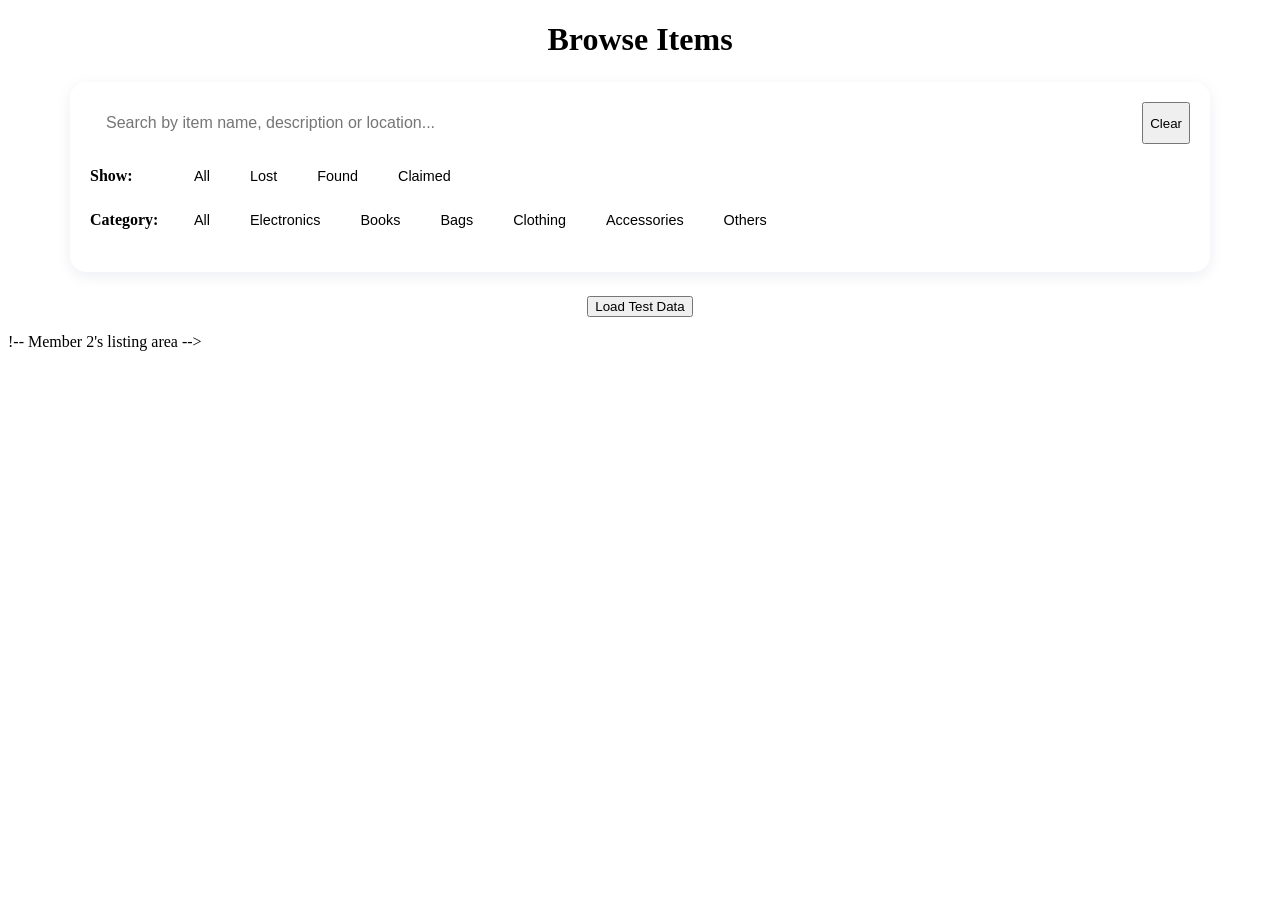
==== browse.html @ 1742d965 "Add search, filters, details popup and claim (Member 3)" ====
<!DOCTYPE html>
<html lang="en">
<head>
  <meta charset="UTF-8">
  <meta name="viewport" content="width=device-width, initial-scale=1.0">
  <title>Browse Items - FindIt</title>
  <link rel="stylesheet" href="css/style.css">
  <link rel="stylesheet" href="css/listings.css">
  <link rel="stylesheet" href="css/search.css">
</head>
<body>

  <h1 style="text-align:center;">Browse Items</h1>

  <!-- MEMBER 3: search bar and filters -->
  <section class="filter-section" id="search">

    <div class="search-box">
      <input type="text" id="search-input" placeholder="Search by item name, description or location...">
      <button type="button" id="clear-btn" class="btn btn-outline">Clear</button>
    </div>

    <div class="filter-group">
      <span class="filter-label">Show:</span>
      <button type="button" class="filter-btn status-btn active" data-status="All">All</button>
      <button type="button" class="filter-btn status-btn" data-status="Lost">Lost</button>
      <button type="button" class="filter-btn status-btn" data-status="Found">Found</button>
      <button type="button" class="filter-btn status-btn" data-status="Claimed">Claimed</button>
    </div>

    <div class="filter-group">
      <span class="filter-label">Category:</span>
      <button type="button" class="filter-btn category-btn active" data-category="All">All</button>
      <button type="button" class="filter-btn category-btn" data-category="Electronics">Electronics</button>
      <button type="button" class="filter-btn category-btn" data-category="Books">Books</button>
      <button type="button" class="filter-btn category-btn" data-category="Bags">Bags</button>
      <button type="button" class="filter-btn category-btn" data-category="Clothing">Clothing</button>
      <button type="button" class="filter-btn category-btn" data-category="Accessories">Accessories</button>
      <button type="button" class="filter-btn category-btn" data-category="Others">Others</button>
    </div>

    <p id="result-count"></p>
  </section>

  <button type="button" id="load-test-data" class="btn btn-outline" style="margin:0 auto 16px; display:block;">Load Test Data</button>
!-- Member 2's listing area -->
  <div id="items-container"></div>
    <!-- MEMBER 3: item details popup -->
  <div id="details-modal" class="modal-overlay">
    <div class="modal-box">
      <button type="button" id="modal-close" class="modal-close">&times;</button>

      <div id="modal-image-box" class="modal-image-box"></div>

      <span id="modal-status" class="status-badge"></span>
      <h2 id="modal-name"></h2>

      <p><strong>Category:</strong> <span id="modal-category"></span></p>
      <p><strong id="modal-date-label">Date:</strong> <span id="modal-date"></span></p>
      <p><strong>Location:</strong> <span id="modal-location"></span></p>
      <p><strong>Description:</strong></p>
      <p id="modal-description"></p>
            <!-- Contact details (hidden until Contact Owner is clicked) -->
      <div id="contact-box" class="contact-box"></div>

      <!-- Message shown when the item is already claimed -->
      <p id="claimed-message" class="claimed-message">✅ This item has already been claimed.</p>

      <div class="modal-actions" id="modal-actions">
        <button type="button" id="contact-btn" class="btn btn-outline">Contact Owner</button>
        <button type="button" id="claim-btn" class="btn btn-claim">Claim Item</button>
      </div>
    </div>
  </div>

  <script src="js/storage.js"></script>
  <script src="js/listings.js"></script>
  <script src="js/search.js"></script>
</body>
</html>
---- css/search.css ----
/* ===== Search and filter section (Member 3) ===== */
.filter-section {
  max-width: 1100px;
  margin: 24px auto;
  padding: 20px;
  background: var(--white);
  border-radius: 16px;
  box-shadow: 0 4px 14px rgba(11, 42, 107, 0.08);
}

/* Search bar and Clear button in one row */
.search-box {
  display: flex;
  gap: 10px;
  margin-bottom: 16px;
}

#search-input {
  flex: 1;
  padding: 12px 16px;
  border: 2px solid var(--light-blue);
  border-radius: 10px;
  font-size: 1rem;
}

#search-input:focus {
  outline: none;
  border-color: var(--blue);
}

/* One row of filter buttons */
.filter-group {
  display: flex;
  flex-wrap: wrap;
  align-items: center;
  gap: 8px;
  margin-bottom: 12px;
}

.filter-label {
  font-weight: 600;
  color: var(--navy);
  min-width: 80px;
}

.filter-btn {
  padding: 8px 16px;
  border: 1px solid var(--light-blue);
  background: var(--soft-bg);
  color: var(--text);
  border-radius: 20px;
  cursor: pointer;
  font-size: 0.9rem;
}

.filter-btn:hover {
  background: var(--light-blue);
}

/* The currently selected filter */
.filter-btn.active {
  background: var(--navy);
  color: var(--white);
  border-color: var(--navy);
}

#result-count {
  color: var(--muted);
  margin-top: 8px;
}

/* Mobile */
@media (max-width: 480px) {
  .search-box { flex-direction: column; }
  .filter-label { width: 100%; }
}
/* ===== Item details popup (Member 3) ===== */

/* Dark background that covers the whole page (hidden until opened) */
.modal-overlay {
  display: none;
  position: fixed;
  top: 0;
  left: 0;
  width: 100%;
  height: 100%;
  background: rgba(10, 31, 77, 0.6);
  justify-content: center;
  align-items: center;
  z-index: 1000;
  padding: 16px;
  box-sizing: border-box;
}

/* JavaScript adds this class to show the popup */
.modal-overlay.show {
  display: flex;
}

/* The white popup box */
.modal-box {
  position: relative;
  background: var(--white);
  width: 100%;
  max-width: 500px;
  max-height: 90vh;
  overflow-y: auto;
  padding: 24px;
  border-radius: 16px;
  box-sizing: border-box;
}

.modal-close {
  position: absolute;
  top: 10px;
  right: 14px;
  background: none;
  border: none;
  font-size: 2rem;
  cursor: pointer;
  color: var(--muted);
}

.modal-image-box img {
  width: 100%;
  height: 220px;
  object-fit: cover;
  border-radius: 12px;
}

/* Shown when the item has no photo */
.modal-no-image {
  height: 160px;
  display: flex;
  justify-content: center;
  align-items: center;
  font-size: 3rem;
  background: var(--light-blue);
  border-radius: 12px;
}

.modal-box h2 {
  color: var(--navy);
  margin: 12px 0;
}

.modal-box p {
  margin: 8px 0;
}

/* Status badge colours */
.status-badge {
  display: inline-block;
  margin-top: 14px;
  padding: 4px 14px;
  border-radius: 20px;
  font-size: 0.85rem;
  font-weight: 600;
  color: var(--white);
}

.badge-lost { background: var(--lost-purple); }
.badge-found { background: var(--found-green); }
.badge-claimed { background: var(--muted); }
/* ===== Contact and Claim buttons (Member 3) ===== */

.modal-actions {
  display: flex;
  gap: 10px;
  margin-top: 20px;
}

.modal-actions .btn {
  flex: 1;
}

.btn-claim {
  background: var(--navy);
  color: var(--white);
}

.btn-claim:hover {
  background: var(--blue);
}

/* Box that shows the contact details */
.contact-box {
  display: none;
  margin-top: 16px;
  padding: 12px 16px;
  background: var(--light-blue);
  border-radius: 10px;
  font-weight: 600;
  color: var(--navy);
}

.contact-box.show {
  display: block;
}

/* Message for claimed items */
.claimed-message {
  display: none;
  margin-top: 16px;
  padding: 12px 16px;
  background: var(--found-bg);
  color: var(--found-green);
  border-radius: 10px;
  font-weight: 600;
}

.claimed-message.show {
  display: block;
}
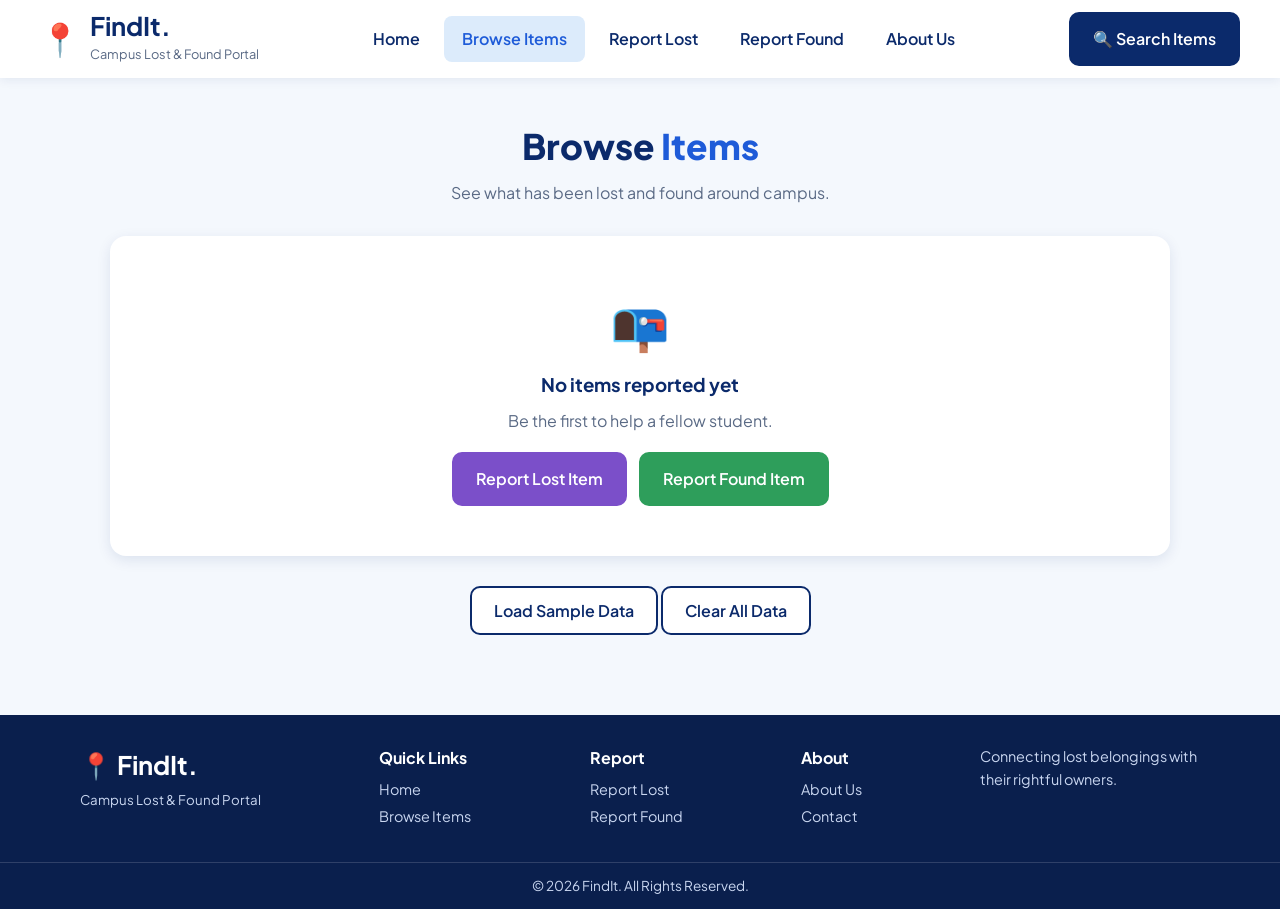
==== commit 122cffef: "Add found item form and item listings (Member 2)" ====
--- a/browse.html
+++ b/browse.html
@@ -4,77 +4,95 @@
   <meta charset="UTF-8">
   <meta name="viewport" content="width=device-width, initial-scale=1.0">
   <title>Browse Items - FindIt</title>
+
+  <link rel="preconnect" href="https://fonts.googleapis.com">
+  <link rel="preconnect" href="https://fonts.gstatic.com" crossorigin>
+  <link href="https://fonts.googleapis.com/css2?family=Plus+Jakarta+Sans:wght@400;600;700;800&display=swap" rel="stylesheet">
+
   <link rel="stylesheet" href="css/style.css">
   <link rel="stylesheet" href="css/listings.css">
-  <link rel="stylesheet" href="css/search.css">
 </head>
 <body>
 
-  <h1 style="text-align:center;">Browse Items</h1>
+  <!-- ===== HEADER (same on every page; only the "active" link changes) ===== -->
+  <header class="site-header">
+    <a href="index.html" class="logo">
+      <span class="logo-icon">📍</span>
+      <span>
+        <strong>FindIt.</strong>
+        <small>Campus Lost &amp; Found Portal</small>
+      </span>
+    </a>
 
-  <!-- MEMBER 3: search bar and filters -->
-  <section class="filter-section" id="search">
+    <button type="button" class="menu-toggle" id="menu-toggle">☰</button>
 
-    <div class="search-box">
-      <input type="text" id="search-input" placeholder="Search by item name, description or location...">
-      <button type="button" id="clear-btn" class="btn btn-outline">Clear</button>
+    <nav id="main-nav">
+      <a href="index.html">Home</a>
+      <a href="browse.html" class="active">Browse Items</a>
+      <a href="report-lost.html">Report Lost</a>
+      <a href="report-found.html">Report Found</a>
+      <a href="about.html">About Us</a>
+    </nav>
+
+    <a href="browse.html#search" class="btn btn-primary header-search">🔍 Search Items</a>
+  </header>
+
+  <!-- ===== MAIN CONTENT ===== -->
+  <main class="form-page">
+
+    <div class="page-banner">
+      <h1>Browse <span style="color: var(--blue);">Items</span></h1>
+      <p>See what has been lost and found around campus.</p>
     </div>
 
-    <div class="filter-group">
-      <span class="filter-label">Show:</span>
-      <button type="button" class="filter-btn status-btn active" data-status="All">All</button>
-      <button type="button" class="filter-btn status-btn" data-status="Lost">Lost</button>
-      <button type="button" class="filter-btn status-btn" data-status="Found">Found</button>
-      <button type="button" class="filter-btn status-btn" data-status="Claimed">Claimed</button>
+    <!-- MEMBER 3: search bar and filters go here -->
+
+    <!-- All item cards are placed in this container by listings.js -->
+    <div id="items-container" class="items-grid"></div>
+        <!-- ===== DEVELOPER ONLY: delete this whole block before final submission ===== -->
+    <div class="dev-tools" style="text-align: center; padding: 10px 20px 30px;">
+      <button type="button" id="load-sample-btn" class="btn btn-outline">Load Sample Data</button>
+      <button type="button" id="clear-data-btn" class="btn btn-outline">Clear All Data</button>
+    </div>
+    <!-- ===== END DEVELOPER ONLY ===== -->
+
+  </main>
+
+  <!-- ===== FOOTER (same on every page) ===== -->
+  <footer class="site-footer">
+    <div class="footer-top">
+      <div class="footer-brand">
+        <strong>📍 FindIt.</strong>
+        <small>Campus Lost &amp; Found Portal</small>
+      </div>
+
+      <div class="footer-col">
+        <h4>Quick Links</h4>
+        <a href="index.html">Home</a>
+        <a href="browse.html">Browse Items</a>
+      </div>
+
+      <div class="footer-col">
+        <h4>Report</h4>
+        <a href="report-lost.html">Report Lost</a>
+        <a href="report-found.html">Report Found</a>
+      </div>
+
+      <div class="footer-col">
+        <h4>About</h4>
+        <a href="about.html">About Us</a>
+        <a href="about.html">Contact</a>
+      </div>
+
+      <p class="footer-tagline">Connecting lost belongings with their rightful owners.</p>
     </div>
 
-    <div class="filter-group">
-      <span class="filter-label">Category:</span>
-      <button type="button" class="filter-btn category-btn active" data-category="All">All</button>
-      <button type="button" class="filter-btn category-btn" data-category="Electronics">Electronics</button>
-      <button type="button" class="filter-btn category-btn" data-category="Books">Books</button>
-      <button type="button" class="filter-btn category-btn" data-category="Bags">Bags</button>
-      <button type="button" class="filter-btn category-btn" data-category="Clothing">Clothing</button>
-      <button type="button" class="filter-btn category-btn" data-category="Accessories">Accessories</button>
-      <button type="button" class="filter-btn category-btn" data-category="Others">Others</button>
-    </div>
+    <div class="footer-bottom">© 2026 FindIt. All Rights Reserved.</div>
+  </footer>
 
-    <p id="result-count"></p>
-  </section>
-
-  <button type="button" id="load-test-data" class="btn btn-outline" style="margin:0 auto 16px; display:block;">Load Test Data</button>
-!-- Member 2's listing area -->
-  <div id="items-container"></div>
-    <!-- MEMBER 3: item details popup -->
-  <div id="details-modal" class="modal-overlay">
-    <div class="modal-box">
-      <button type="button" id="modal-close" class="modal-close">&times;</button>
-
-      <div id="modal-image-box" class="modal-image-box"></div>
-
-      <span id="modal-status" class="status-badge"></span>
-      <h2 id="modal-name"></h2>
-
-      <p><strong>Category:</strong> <span id="modal-category"></span></p>
-      <p><strong id="modal-date-label">Date:</strong> <span id="modal-date"></span></p>
-      <p><strong>Location:</strong> <span id="modal-location"></span></p>
-      <p><strong>Description:</strong></p>
-      <p id="modal-description"></p>
-            <!-- Contact details (hidden until Contact Owner is clicked) -->
-      <div id="contact-box" class="contact-box"></div>
-
-      <!-- Message shown when the item is already claimed -->
-      <p id="claimed-message" class="claimed-message">✅ This item has already been claimed.</p>
-
-      <div class="modal-actions" id="modal-actions">
-        <button type="button" id="contact-btn" class="btn btn-outline">Contact Owner</button>
-        <button type="button" id="claim-btn" class="btn btn-claim">Claim Item</button>
-      </div>
-    </div>
-  </div>
-
+  <!-- storage.js first, then listings.js -->
   <script src="js/storage.js"></script>
+  <script src="js/menu.js"></script>
   <script src="js/listings.js"></script>
-  <script src="js/search.js"></script>
 </body>
 </html>
--- a/css/style.css
+++ b/css/style.css
@@ -0,0 +1,682 @@
+/* ===== FindIt global styles (Member 1) ===== */
+
+/* ----- Colour theme: use these variables everywhere ----- */
+:root {
+  --navy: #0B2A6B;
+  --blue: #1E5BD8;
+  --light-blue: #DCEBFB;
+  --soft-bg: #F4F8FD;
+  --footer-navy: #0A1F4D;
+  --lost-purple: #7B4FC9;
+  --lost-bg: #FBF1F8;
+  --found-green: #2E9E5B;
+  --found-bg: #EEF9F1;
+  --text: #14213D;
+  --muted: #5A6A85;
+  --white: #FFFFFF;
+}
+
+/* ----- Base reset ----- */
+* {
+  margin: 0;
+  padding: 0;
+  box-sizing: border-box;
+}
+
+body {
+  font-family: "Plus Jakarta Sans", Arial, sans-serif;
+  background: var(--white);
+  color: var(--text);
+  line-height: 1.6;
+}
+
+a {
+  text-decoration: none;
+  color: inherit;
+}
+
+img {
+  max-width: 100%;
+}
+
+/* ----- Buttons ----- */
+.btn {
+  display: inline-flex;
+  align-items: center;
+  gap: 8px;
+  padding: 12px 22px;
+  border-radius: 10px;
+  border: 2px solid var(--navy);
+  font-family: inherit;
+  font-size: 1rem;
+  font-weight: 600;
+  cursor: pointer;
+  transition: background 0.2s, color 0.2s;
+}
+
+.btn-primary {
+  background: var(--navy);
+  color: var(--white);
+}
+
+.btn-primary:hover {
+  background: var(--blue);
+  border-color: var(--blue);
+}
+
+.btn-outline {
+  background: var(--white);
+  color: var(--navy);
+}
+
+.btn-outline:hover {
+  background: var(--light-blue);
+}
+
+/* ----- Header ----- */
+.site-header {
+  display: flex;
+  align-items: center;
+  justify-content: space-between;
+  gap: 16px;
+  padding: 12px 40px;
+  background: var(--white);
+  box-shadow: 0 2px 10px rgba(11, 42, 107, 0.08);
+  position: sticky;
+  top: 0;
+  z-index: 100;
+}
+
+.logo {
+  display: flex;
+  align-items: center;
+  gap: 10px;
+}
+
+.logo-icon {
+  font-size: 2rem;
+}
+
+.logo strong {
+  display: block;
+  font-size: 1.6rem;
+  color: var(--navy);
+  line-height: 1.1;
+}
+
+.logo small {
+  color: var(--muted);
+  font-size: 0.8rem;
+}
+
+.site-header nav {
+  display: flex;
+  gap: 6px;
+}
+
+.site-header nav a {
+  padding: 10px 18px;
+  border-radius: 8px;
+  font-weight: 600;
+  color: var(--navy);
+}
+
+.site-header nav a:hover {
+  background: var(--soft-bg);
+}
+
+/* The link of the page you are currently on */
+.site-header nav a.active {
+  background: var(--light-blue);
+  color: var(--blue);
+}
+
+/* Hamburger button (only visible on small screens) */
+.menu-toggle {
+  display: none;
+  background: none;
+  border: none;
+  font-size: 1.8rem;
+  cursor: pointer;
+  color: var(--navy);
+}
+
+/* ----- Footer ----- */
+.site-footer {
+  background: var(--footer-navy);
+  color: var(--white);
+}
+
+.footer-top {
+  display: flex;
+  flex-wrap: wrap;
+  justify-content: space-between;
+  align-items: flex-start;
+  gap: 30px;
+  max-width: 1200px;
+  margin: 0 auto;
+  padding: 30px 40px;
+}
+
+.footer-brand strong {
+  display: block;
+  font-size: 1.6rem;
+}
+
+.footer-brand small {
+  color: #C9D6F0;
+}
+
+.footer-col h4 {
+  margin-bottom: 8px;
+}
+
+.footer-col a {
+  display: block;
+  color: #C9D6F0;
+  font-size: 0.9rem;
+  margin-bottom: 4px;
+}
+
+.footer-col a:hover {
+  color: var(--white);
+}
+
+.footer-tagline {
+  max-width: 220px;
+  color: #C9D6F0;
+  font-size: 0.9rem;
+}
+
+.footer-bottom {
+  text-align: center;
+  padding: 12px;
+  border-top: 1px solid rgba(255, 255, 255, 0.15);
+  font-size: 0.85rem;
+  color: #C9D6F0;
+}
+
+/* ----- Header on phones and tablets ----- */
+@media (max-width: 900px) {
+  .site-header {
+    padding: 12px 20px;
+    flex-wrap: wrap;
+  }
+
+  .menu-toggle {
+    display: block;
+  }
+
+  .header-search {
+    display: none;
+  }
+
+  /* Menu is hidden until the hamburger is clicked */
+  .site-header nav {
+    display: none;
+    flex-direction: column;
+    width: 100%;
+  }
+
+  .site-header nav.open {
+    display: flex;
+  }
+
+  .footer-top {
+    padding: 24px 20px;
+  }
+}
+/* ===== Homepage (Member 1) ===== */
+
+/* ----- Hero section ----- */
+.hero {
+  display: flex;
+  align-items: center;
+  justify-content: space-between;
+  gap: 30px;
+  padding: 60px 40px;
+  background: var(--light-blue);
+  max-width: 100%;
+}
+
+.hero-text {
+  flex: 1;
+  max-width: 560px;
+  margin-left: auto;
+}
+
+.hero-text h1 {
+  font-size: 3.2rem;
+  font-weight: 800;
+  line-height: 1.15;
+  color: var(--text);
+  margin-bottom: 16px;
+}
+
+/* Blue coloured words like "Campus" and "FindIt" */
+.highlight {
+  color: var(--blue);
+}
+
+.hero-text p {
+  font-size: 1.1rem;
+  margin-bottom: 24px;
+}
+
+.hero-buttons {
+  display: flex;
+  flex-wrap: wrap;
+  gap: 14px;
+}
+
+/* Illustration on the right */
+.hero-image {
+  flex: 1;
+  display: flex;
+  justify-content: center;
+  margin-right: auto;
+}
+
+.hero-blob {
+  display: flex;
+  flex-wrap: wrap;
+  justify-content: center;
+  align-items: center;
+  gap: 10px;
+  width: 340px;
+  height: 300px;
+  padding: 20px;
+  background: rgba(255, 255, 255, 0.55);
+  border-radius: 60% 40% 55% 45%;
+}
+
+.hero-emoji {
+  font-size: 3rem;
+}
+
+.hero-emoji.big {
+  font-size: 6rem;
+}
+
+/* ----- Section titles ----- */
+.section-title {
+  display: flex;
+  align-items: center;
+  justify-content: center;
+  gap: 16px;
+  font-size: 1.8rem;
+  font-weight: 800;
+  color: var(--text);
+  margin-bottom: 24px;
+  text-align: center;
+}
+
+/* Small blue lines on both sides of the title */
+.section-title::before,
+.section-title::after {
+  content: "";
+  width: 40px;
+  height: 3px;
+  background: var(--blue);
+}
+
+/* A title without the side lines */
+.section-title.plain::before,
+.section-title.plain::after {
+  display: none;
+}
+
+/* ----- How it works ----- */
+.how-section {
+  padding: 40px 40px 30px;
+  max-width: 1200px;
+  margin: 0 auto;
+}
+
+.steps {
+  display: flex;
+  align-items: center;
+  justify-content: center;
+  gap: 16px;
+}
+
+.step-card {
+  flex: 1;
+  display: flex;
+  align-items: center;
+  gap: 16px;
+  padding: 24px;
+  background: var(--soft-bg);
+  border-radius: 14px;
+}
+
+.step-icon {
+  font-size: 2.5rem;
+}
+
+.step-card h3 {
+  color: var(--navy);
+  margin-bottom: 4px;
+}
+
+.step-card p {
+  color: var(--muted);
+  font-size: 0.95rem;
+}
+
+.step-arrow {
+  font-size: 1.8rem;
+  color: var(--blue);
+}
+
+/* ----- What would you like to do? ----- */
+.action-section {
+  padding: 30px 40px 50px;
+  max-width: 1200px;
+  margin: 0 auto;
+}
+
+.action-cards {
+  display: flex;
+  gap: 24px;
+}
+
+.action-card {
+  flex: 1;
+  display: flex;
+  align-items: center;
+  gap: 18px;
+  padding: 24px;
+  border-radius: 16px;
+  box-shadow: 0 4px 14px rgba(11, 42, 107, 0.1);
+  transition: transform 0.2s;
+}
+
+.action-card:hover {
+  transform: translateY(-4px);
+}
+
+.lost-card {
+  background: var(--lost-bg);
+}
+
+.found-card {
+  background: var(--found-bg);
+}
+
+.action-icon {
+  font-size: 3rem;
+}
+
+.action-text {
+  flex: 1;
+}
+
+.action-text h3 {
+  color: var(--navy);
+  font-size: 1.3rem;
+  margin-bottom: 4px;
+}
+
+.action-text p {
+  color: var(--muted);
+  font-size: 0.95rem;
+}
+
+/* Round arrow button on each card */
+.arrow-circle {
+  display: flex;
+  justify-content: center;
+  align-items: center;
+  width: 42px;
+  height: 42px;
+  border-radius: 50%;
+  color: var(--white);
+  font-size: 1.3rem;
+  flex-shrink: 0;
+}
+
+.lost-arrow {
+  background: var(--lost-purple);
+}
+
+.found-arrow {
+  background: var(--found-green);
+}
+
+/* ----- Homepage on tablets and phones ----- */
+@media (max-width: 900px) {
+  .hero {
+    flex-direction: column;
+    text-align: center;
+    padding: 40px 20px;
+  }
+
+  .hero-text {
+    margin-left: 0;
+  }
+
+  .hero-buttons {
+    justify-content: center;
+  }
+
+  .hero-image {
+    margin-right: 0;
+  }
+
+  .hero-text h1 {
+    font-size: 2.4rem;
+  }
+
+  .how-section,
+  .action-section {
+    padding-left: 20px;
+    padding-right: 20px;
+  }
+
+  .steps,
+  .action-cards {
+    flex-direction: column;
+  }
+
+  .step-card,
+  .action-card {
+    width: 100%;
+  }
+
+  /* Arrows point down when the cards are stacked */
+  .step-arrow {
+    transform: rotate(90deg);
+  }
+}
+
+@media (max-width: 480px) {
+  .hero-text h1 {
+    font-size: 2rem;
+  }
+
+  .hero-blob {
+    width: 260px;
+    height: 240px;
+  }
+
+  .hero-emoji.big {
+    font-size: 4.5rem;
+  }
+
+  .section-title {
+    font-size: 1.4rem;
+  }
+}
+/* ===== Report forms (Member 1; the Found page reuses these) ===== */
+
+.form-page {
+  background: var(--soft-bg);
+  padding-bottom: 50px;
+}
+
+/* Banner at the top of the form pages */
+.page-banner {
+  text-align: center;
+  padding: 40px 20px 30px;
+}
+
+.page-banner h1 {
+  font-size: 2.2rem;
+  font-weight: 800;
+  color: var(--navy);
+}
+
+.page-banner p {
+  color: var(--muted);
+  margin-top: 6px;
+}
+
+/* White card that holds the form */
+.form-card {
+  max-width: 700px;
+  margin: 0 auto;
+  padding: 30px;
+  background: var(--white);
+  border-radius: 16px;
+  box-shadow: 0 4px 14px rgba(11, 42, 107, 0.1);
+}
+
+.form-group {
+  margin-bottom: 18px;
+  flex: 1;
+}
+
+/* Two fields side by side */
+.form-row {
+  display: flex;
+  gap: 16px;
+}
+
+.form-group label {
+  display: block;
+  font-weight: 600;
+  color: var(--navy);
+  margin-bottom: 6px;
+}
+
+.form-group input,
+.form-group select,
+.form-group textarea {
+  width: 100%;
+  padding: 12px 14px;
+  border: 2px solid var(--light-blue);
+  border-radius: 10px;
+  font-family: inherit;
+  font-size: 1rem;
+  color: var(--text);
+  background: var(--white);
+}
+
+.form-group input:focus,
+.form-group select:focus,
+.form-group textarea:focus {
+  outline: none;
+  border-color: var(--blue);
+}
+
+/* Red border on a wrong field (JavaScript adds this class) */
+.form-group .invalid {
+  border-color: #D93025;
+}
+
+/* Red message under a wrong field */
+.error-message {
+  display: block;
+  color: #D93025;
+  font-size: 0.85rem;
+  margin-top: 4px;
+  min-height: 1em;
+}
+
+/* Preview of the chosen image */
+.image-preview {
+  display: none;
+  width: 100%;
+  max-height: 220px;
+  object-fit: cover;
+  margin-top: 10px;
+  border-radius: 10px;
+}
+
+/* Green success message after submitting */
+.form-message {
+  display: none;
+  margin-bottom: 18px;
+  padding: 12px 16px;
+  border-radius: 10px;
+  font-weight: 600;
+}
+
+.form-message.success {
+  display: block;
+  background: var(--found-bg);
+  color: var(--found-green);
+}
+
+.form-message.error {
+  display: block;
+  background: #FDECEA;
+  color: #D93025;
+}
+
+/* Submit buttons: purple for lost, green for found */
+.submit-btn {
+  width: 100%;
+  justify-content: center;
+  margin-top: 6px;
+}
+
+.btn-lost {
+  background: var(--lost-purple);
+  border-color: var(--lost-purple);
+  color: var(--white);
+}
+
+.btn-lost:hover {
+  background: #6439B0;
+  border-color: #6439B0;
+}
+
+.btn-found {
+  background: var(--found-green);
+  border-color: var(--found-green);
+  color: var(--white);
+}
+
+.btn-found:hover {
+  background: #237F48;
+  border-color: #237F48;
+}
+
+/* The word "Lost" or "Found" in the page heading */
+.lost-theme .highlight {
+  color: var(--lost-purple);
+}
+
+.found-theme .highlight {
+  color: var(--found-green);
+}
+
+/* ----- Forms on phones ----- */
+@media (max-width: 600px) {
+  .form-card {
+    margin: 0 14px;
+    padding: 20px;
+  }
+
+  /* Side-by-side fields stack into one column */
+  .form-row {
+    flex-direction: column;
+    gap: 0;
+  }
+
+  .page-banner h1 {
+    font-size: 1.7rem;
+  }
+}
--- a/css/listings.css
+++ b/css/listings.css
@@ -0,0 +1,155 @@
+/* ===== Item listings (Member 2) ===== */
+
+/* Grid of cards: 3 columns on desktop */
+.items-grid {
+  display: grid;
+  grid-template-columns: repeat(3, 1fr);
+  gap: 24px;
+  max-width: 1100px;
+  margin: 0 auto;
+  padding: 0 20px 20px;
+}
+
+/* One item card */
+.item-card {
+  display: flex;
+  flex-direction: column;
+  background: var(--white);
+  border-radius: 16px;
+  box-shadow: 0 4px 14px rgba(11, 42, 107, 0.1);
+  overflow: hidden;
+  transition: transform 0.2s;
+}
+
+.item-card:hover {
+  transform: translateY(-4px);
+}
+
+/* Photo area */
+.card-image img {
+  display: block;
+  width: 100%;
+  height: 180px;
+  object-fit: cover;
+}
+
+/* Shown when an item has no photo */
+.card-no-image {
+  display: flex;
+  justify-content: center;
+  align-items: center;
+  height: 180px;
+  font-size: 3.5rem;
+  background: var(--light-blue);
+}
+
+.card-body {
+  display: flex;
+  flex-direction: column;
+  flex: 1;
+  gap: 6px;
+  padding: 16px;
+}
+
+.card-body h3 {
+  color: var(--navy);
+  font-size: 1.15rem;
+}
+
+/* Status badge: Lost = purple, Found = green, Claimed = grey */
+.item-badge {
+  align-self: flex-start;
+  padding: 3px 12px;
+  border-radius: 20px;
+  font-size: 0.8rem;
+  font-weight: 600;
+  color: var(--white);
+}
+
+.item-badge.lost {
+  background: var(--lost-purple);
+}
+
+.item-badge.found {
+  background: var(--found-green);
+}
+
+.item-badge.claimed {
+  background: var(--muted);
+}
+
+/* Small category label */
+.category-tag {
+  align-self: flex-start;
+  padding: 2px 10px;
+  border-radius: 6px;
+  font-size: 0.8rem;
+  font-weight: 600;
+  color: var(--blue);
+  background: var(--soft-bg);
+}
+
+.card-description {
+  color: var(--muted);
+  font-size: 0.9rem;
+}
+
+.card-meta {
+  font-size: 0.85rem;
+}
+
+/* Pushes the button to the bottom so all cards line up */
+.card-footer {
+  margin-top: auto;
+  padding-top: 10px;
+}
+
+.view-details-btn {
+  width: 100%;
+  justify-content: center;
+}
+
+/* Message shown when there is nothing to display */
+.empty-state {
+  grid-column: 1 / -1;
+  text-align: center;
+  padding: 50px 20px;
+  background: var(--white);
+  border-radius: 16px;
+  box-shadow: 0 4px 14px rgba(11, 42, 107, 0.1);
+}
+
+.empty-icon {
+  font-size: 3rem;
+}
+
+.empty-state h3 {
+  color: var(--navy);
+  margin: 8px 0;
+}
+
+.empty-state p {
+  color: var(--muted);
+}
+
+.empty-buttons {
+  display: flex;
+  flex-wrap: wrap;
+  justify-content: center;
+  gap: 12px;
+  margin-top: 18px;
+}
+
+/* ----- Tablets: 2 columns ----- */
+@media (max-width: 900px) {
+  .items-grid {
+    grid-template-columns: repeat(2, 1fr);
+  }
+}
+
+/* ----- Phones: 1 column ----- */
+@media (max-width: 600px) {
+  .items-grid {
+    grid-template-columns: 1fr;
+  }
+}
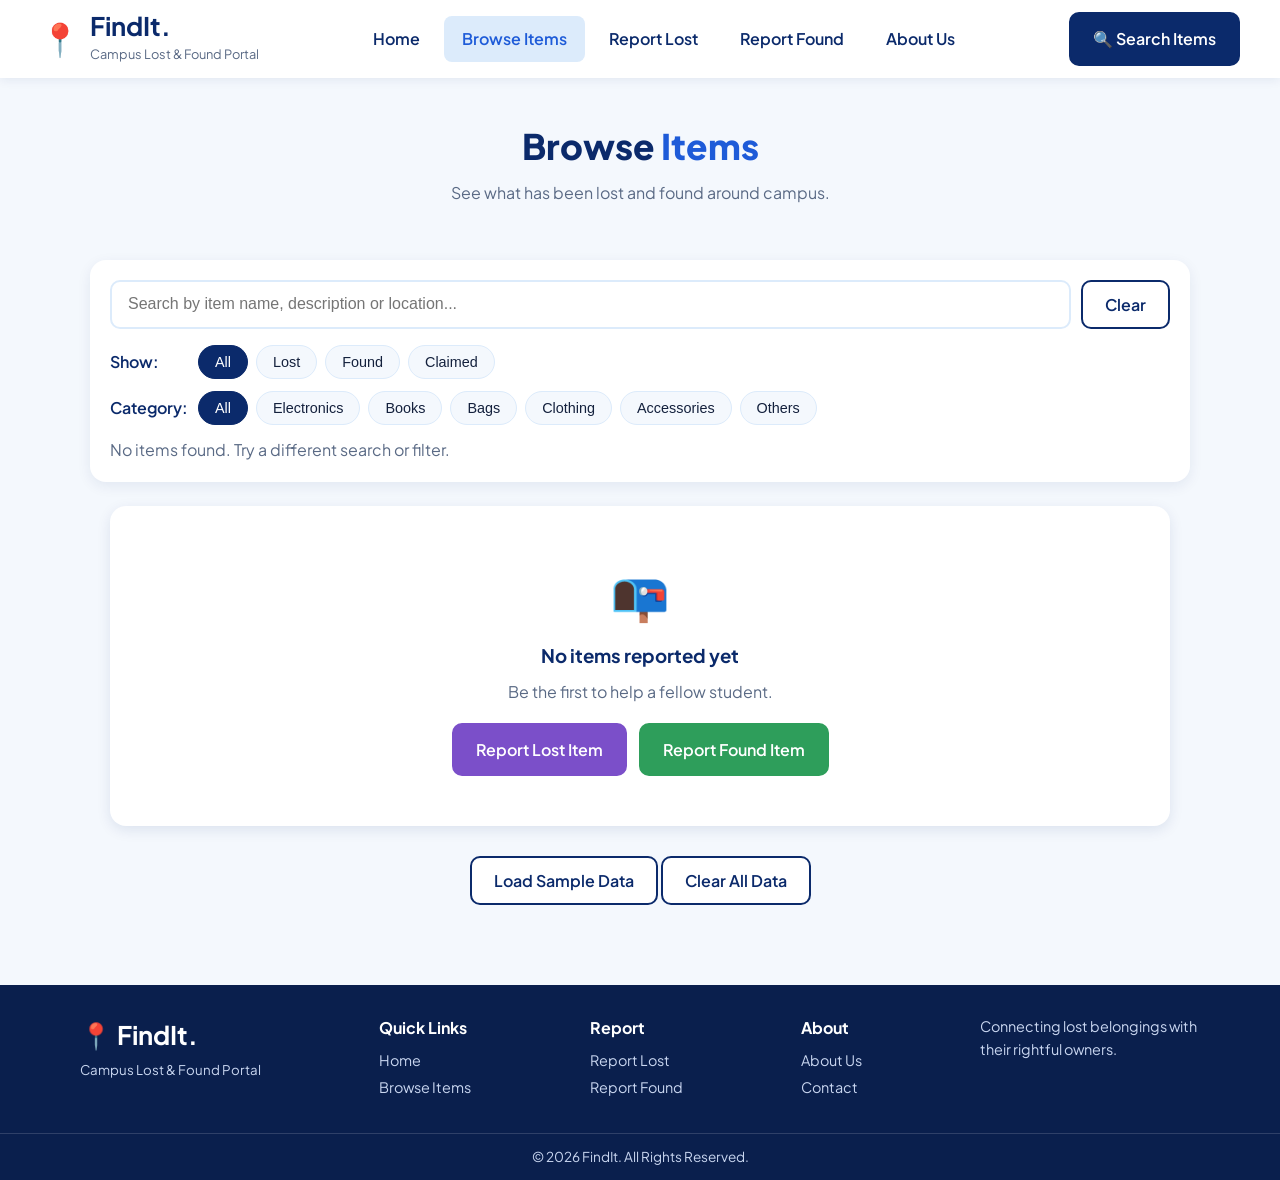
==== commit f8c7ea35: "Add search, filters, details popup and claim (Member 3)" ====
--- a/browse.html
+++ b/browse.html
@@ -11,6 +11,7 @@
 
   <link rel="stylesheet" href="css/style.css">
   <link rel="stylesheet" href="css/listings.css">
+    <link rel="stylesheet" href="css/search.css">
 </head>
 <body>
 
@@ -46,6 +47,35 @@
     </div>
 
     <!-- MEMBER 3: search bar and filters go here -->
+         <!-- MEMBER 3: search bar and filters -->
+    <section class="filter-section" id="search">
+
+      <div class="search-box">
+        <input type="text" id="search-input" placeholder="Search by item name, description or location...">
+        <button type="button" id="clear-btn" class="btn btn-outline">Clear</button>
+      </div>
+
+      <div class="filter-group">
+        <span class="filter-label">Show:</span>
+        <button type="button" class="filter-btn status-btn active" data-status="All">All</button>
+        <button type="button" class="filter-btn status-btn" data-status="Lost">Lost</button>
+        <button type="button" class="filter-btn status-btn" data-status="Found">Found</button>
+        <button type="button" class="filter-btn status-btn" data-status="Claimed">Claimed</button>
+      </div>
+
+      <div class="filter-group">
+        <span class="filter-label">Category:</span>
+        <button type="button" class="filter-btn category-btn active" data-category="All">All</button>
+        <button type="button" class="filter-btn category-btn" data-category="Electronics">Electronics</button>
+        <button type="button" class="filter-btn category-btn" data-category="Books">Books</button>
+        <button type="button" class="filter-btn category-btn" data-category="Bags">Bags</button>
+        <button type="button" class="filter-btn category-btn" data-category="Clothing">Clothing</button>
+        <button type="button" class="filter-btn category-btn" data-category="Accessories">Accessories</button>
+        <button type="button" class="filter-btn category-btn" data-category="Others">Others</button>
+      </div>
+
+      <p id="result-count"></p>
+    </section>
 
     <!-- All item cards are placed in this container by listings.js -->
     <div id="items-container" class="items-grid"></div>
@@ -57,6 +87,32 @@
     <!-- ===== END DEVELOPER ONLY ===== -->
 
   </main>
+    <!-- MEMBER 3: item details popup -->
+  <div id="details-modal" class="modal-overlay">
+    <div class="modal-box">
+      <button type="button" id="modal-close" class="modal-close">&times;</button>
+
+      <div id="modal-image-box" class="modal-image-box"></div>
+
+      <span id="modal-status" class="status-badge"></span>
+      <h2 id="modal-name"></h2>
+
+      <p><strong>Category:</strong> <span id="modal-category"></span></p>
+      <p><strong id="modal-date-label">Date:</strong> <span id="modal-date"></span></p>
+      <p><strong>Location:</strong> <span id="modal-location"></span></p>
+      <p><strong>Description:</strong></p>
+      <p id="modal-description"></p>
+
+      <div id="contact-box" class="contact-box"></div>
+
+      <p id="claimed-message" class="claimed-message">✅ This item has already been claimed.</p>
+
+      <div class="modal-actions" id="modal-actions">
+        <button type="button" id="contact-btn" class="btn btn-outline">Contact Owner</button>
+        <button type="button" id="claim-btn" class="btn btn-claim">Claim Item</button>
+      </div>
+    </div>
+  </div>
 
   <!-- ===== FOOTER (same on every page) ===== -->
   <footer class="site-footer">
@@ -91,8 +147,9 @@
   </footer>
 
   <!-- storage.js first, then listings.js -->
-  <script src="js/storage.js"></script>
+   <script src="js/storage.js"></script>
   <script src="js/menu.js"></script>
   <script src="js/listings.js"></script>
+  <script src="js/search.js"></script>
 </body>
 </html>
--- a/css/search.css
+++ b/css/search.css
@@ -0,0 +1,214 @@
+/* ===== Search and filter section (Member 3) ===== */
+.filter-section {
+  max-width: 1100px;
+  margin: 24px auto;
+  padding: 20px;
+  background: var(--white);
+  border-radius: 16px;
+  box-shadow: 0 4px 14px rgba(11, 42, 107, 0.08);
+}
+
+/* Search bar and Clear button in one row */
+.search-box {
+  display: flex;
+  gap: 10px;
+  margin-bottom: 16px;
+}
+
+#search-input {
+  flex: 1;
+  padding: 12px 16px;
+  border: 2px solid var(--light-blue);
+  border-radius: 10px;
+  font-size: 1rem;
+}
+
+#search-input:focus {
+  outline: none;
+  border-color: var(--blue);
+}
+
+/* One row of filter buttons */
+.filter-group {
+  display: flex;
+  flex-wrap: wrap;
+  align-items: center;
+  gap: 8px;
+  margin-bottom: 12px;
+}
+
+.filter-label {
+  font-weight: 600;
+  color: var(--navy);
+  min-width: 80px;
+}
+
+.filter-btn {
+  padding: 8px 16px;
+  border: 1px solid var(--light-blue);
+  background: var(--soft-bg);
+  color: var(--text);
+  border-radius: 20px;
+  cursor: pointer;
+  font-size: 0.9rem;
+}
+
+.filter-btn:hover {
+  background: var(--light-blue);
+}
+
+/* The currently selected filter */
+.filter-btn.active {
+  background: var(--navy);
+  color: var(--white);
+  border-color: var(--navy);
+}
+
+#result-count {
+  color: var(--muted);
+  margin-top: 8px;
+}
+
+/* Mobile */
+@media (max-width: 480px) {
+  .search-box { flex-direction: column; }
+  .filter-label { width: 100%; }
+}
+/* ===== Item details popup (Member 3) ===== */
+
+/* Dark background that covers the whole page (hidden until opened) */
+.modal-overlay {
+  display: none;
+  position: fixed;
+  top: 0;
+  left: 0;
+  width: 100%;
+  height: 100%;
+  background: rgba(10, 31, 77, 0.6);
+  justify-content: center;
+  align-items: center;
+  z-index: 1000;
+  padding: 16px;
+  box-sizing: border-box;
+}
+
+/* JavaScript adds this class to show the popup */
+.modal-overlay.show {
+  display: flex;
+}
+
+/* The white popup box */
+.modal-box {
+  position: relative;
+  background: var(--white);
+  width: 100%;
+  max-width: 500px;
+  max-height: 90vh;
+  overflow-y: auto;
+  padding: 24px;
+  border-radius: 16px;
+  box-sizing: border-box;
+}
+
+.modal-close {
+  position: absolute;
+  top: 10px;
+  right: 14px;
+  background: none;
+  border: none;
+  font-size: 2rem;
+  cursor: pointer;
+  color: var(--muted);
+}
+
+.modal-image-box img {
+  width: 100%;
+  height: 220px;
+  object-fit: cover;
+  border-radius: 12px;
+}
+
+/* Shown when the item has no photo */
+.modal-no-image {
+  height: 160px;
+  display: flex;
+  justify-content: center;
+  align-items: center;
+  font-size: 3rem;
+  background: var(--light-blue);
+  border-radius: 12px;
+}
+
+.modal-box h2 {
+  color: var(--navy);
+  margin: 12px 0;
+}
+
+.modal-box p {
+  margin: 8px 0;
+}
+
+/* Status badge colours */
+.status-badge {
+  display: inline-block;
+  margin-top: 14px;
+  padding: 4px 14px;
+  border-radius: 20px;
+  font-size: 0.85rem;
+  font-weight: 600;
+  color: var(--white);
+}
+
+.badge-lost { background: var(--lost-purple); }
+.badge-found { background: var(--found-green); }
+.badge-claimed { background: var(--muted); }
+/* ===== Contact and Claim buttons (Member 3) ===== */
+
+.modal-actions {
+  display: flex;
+  gap: 10px;
+  margin-top: 20px;
+}
+
+.modal-actions .btn {
+  flex: 1;
+}
+
+.btn-claim {
+  background: var(--navy);
+  color: var(--white);
+}
+
+.btn-claim:hover {
+  background: var(--blue);
+}
+
+/* Box that shows the contact details */
+.contact-box {
+  display: none;
+  margin-top: 16px;
+  padding: 12px 16px;
+  background: var(--light-blue);
+  border-radius: 10px;
+  font-weight: 600;
+  color: var(--navy);
+}
+
+.contact-box.show {
+  display: block;
+}
+
+/* Message for claimed items */
+.claimed-message {
+  display: none;
+  margin-top: 16px;
+  padding: 12px 16px;
+  background: var(--found-bg);
+  color: var(--found-green);
+  border-radius: 10px;
+  font-weight: 600;
+}
+
+.claimed-message.show {
+  display: block;
+}
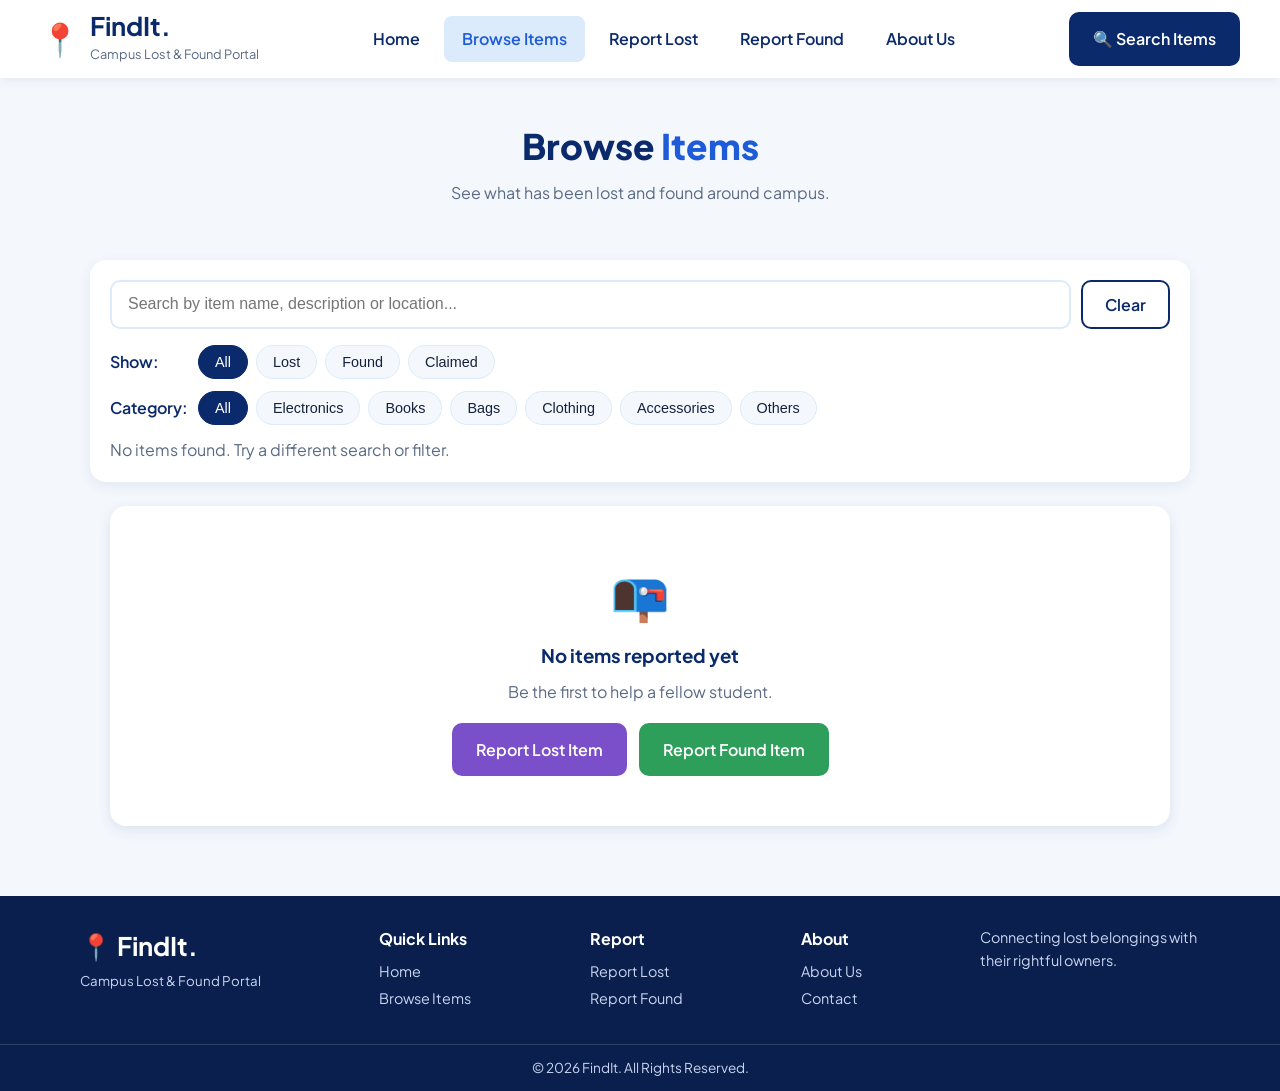
==== commit 89851db0: "Remove developer tools" ====
--- a/browse.html
+++ b/browse.html
@@ -79,13 +79,7 @@
 
     <!-- All item cards are placed in this container by listings.js -->
     <div id="items-container" class="items-grid"></div>
-        <!-- ===== DEVELOPER ONLY: delete this whole block before final submission ===== -->
-    <div class="dev-tools" style="text-align: center; padding: 10px 20px 30px;">
-      <button type="button" id="load-sample-btn" class="btn btn-outline">Load Sample Data</button>
-      <button type="button" id="clear-data-btn" class="btn btn-outline">Clear All Data</button>
-    </div>
-    <!-- ===== END DEVELOPER ONLY ===== -->
-
+    
   </main>
     <!-- MEMBER 3: item details popup -->
   <div id="details-modal" class="modal-overlay">
--- a/css/style.css
+++ b/css/style.css
@@ -679,4 +679,74 @@
   .page-banner h1 {
     font-size: 1.7rem;
   }
+}
+/* ===== About page ===== */
+
+.about-section {
+  max-width: 900px;
+  margin: 0 auto 24px;
+  padding: 28px;
+  background: var(--white);
+  border-radius: 16px;
+  box-shadow: 0 4px 14px rgba(11, 42, 107, 0.1);
+}
+
+.about-section h2 {
+  color: var(--navy);
+  margin-bottom: 10px;
+}
+
+.about-section p {
+  color: var(--muted);
+}
+
+/* Row of technology labels */
+.tech-list {
+  display: flex;
+  flex-wrap: wrap;
+  gap: 10px;
+  list-style: none;
+}
+
+.tech-list li {
+  padding: 6px 14px;
+  background: var(--light-blue);
+  color: var(--navy);
+  border-radius: 20px;
+  font-weight: 600;
+  font-size: 0.9rem;
+}
+
+/* Team cards */
+.team-grid {
+  display: grid;
+  grid-template-columns: repeat(3, 1fr);
+  gap: 16px;
+}
+
+.team-card {
+  padding: 18px;
+  background: var(--soft-bg);
+  border-radius: 12px;
+  text-align: center;
+}
+
+.team-card h3 {
+  color: var(--navy);
+  margin-bottom: 4px;
+}
+
+.team-card p {
+  font-size: 0.9rem;
+}
+
+@media (max-width: 600px) {
+  .team-grid {
+    grid-template-columns: 1fr;
+  }
+
+  .about-section {
+    margin: 0 14px 20px;
+    padding: 20px;
+  }
 }
